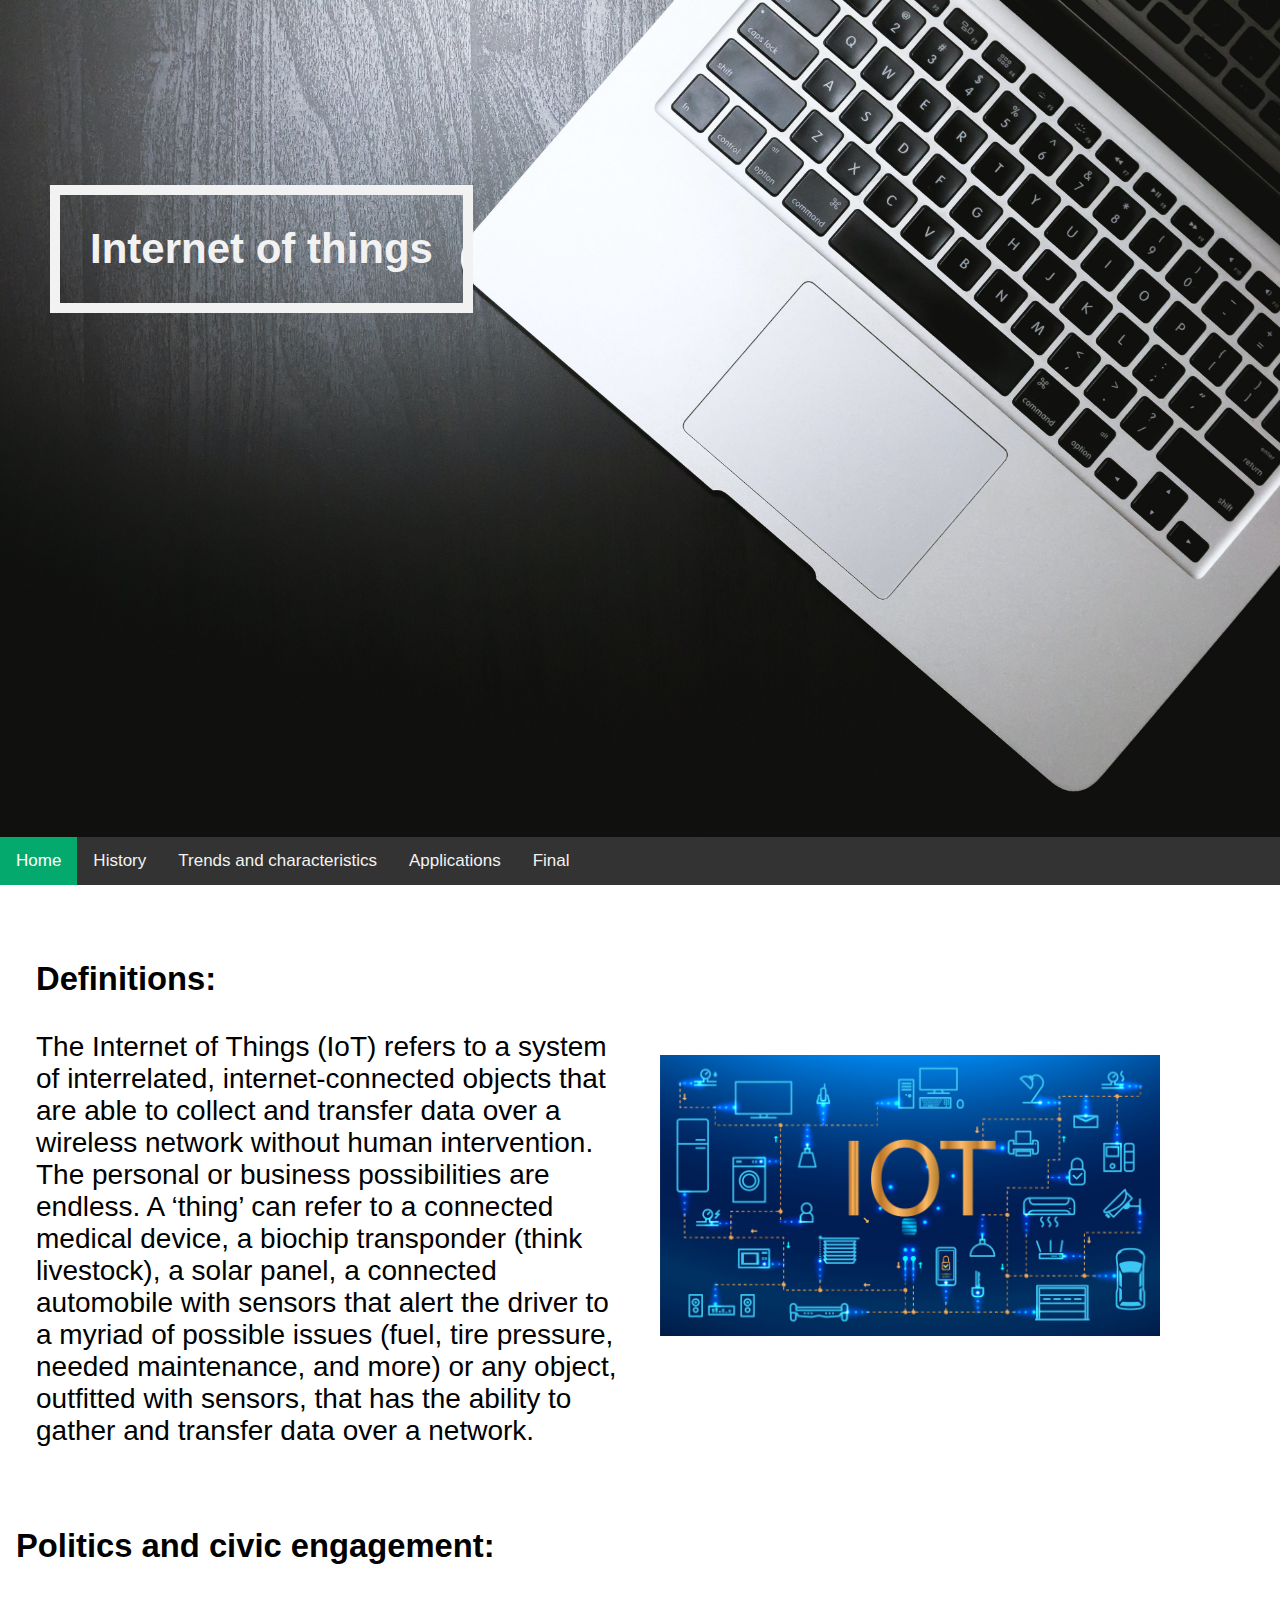
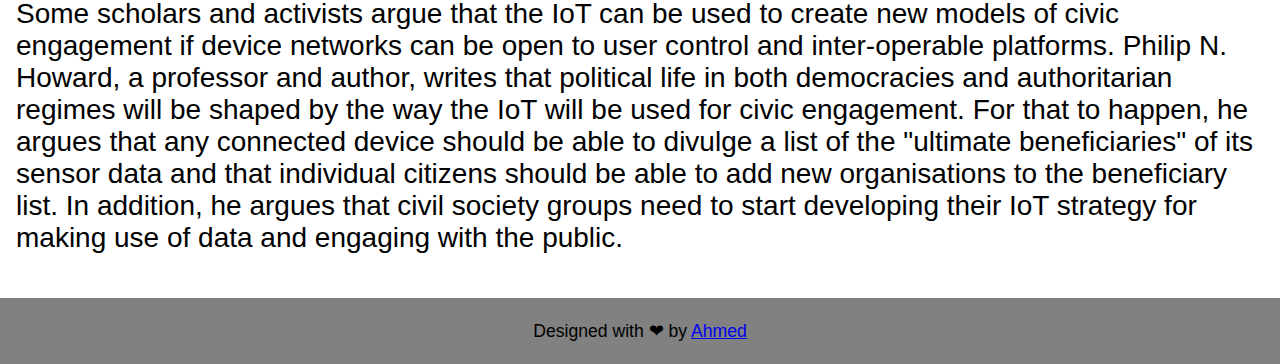
==== index.html @ f34006db "initial commit for html project" ====
<!DOCTYPE html>
<html lang="en">
  <head>
    <meta charset="UTF-8" />
    <meta http-equiv="X-UA-Compatible" content="IE=edge" />
    <meta name="viewport" content="width=device-width, initial-scale=1.0" />
    <link rel="stylesheet" href="css/style.css" />
    <title>Internet of things | Website</title>
  </head>
  <body>
    <div class="header h1">
      <h2 class="hero-title">Internet of things</h2>
    </div>

    <div id="navbar">
      <a class="active" href="index.html">Home</a>
      <a href="history.html">History</a>
      <a href="importance.html">Trends and characteristics</a>
      <a href="applications.html">Applications</a>
      <a href="final.html">Final</a>
    </div>

    <div class="content">
      <div class="row">
        <div class="column">
          <h3>Definitions:</h3>
          <p>
            The Internet of Things (IoT) refers to a system of interrelated, internet-connected objects that are able to collect and transfer data over a wireless network without human intervention.
            The personal or business possibilities are endless. A ‘thing’ can refer to a connected medical device, a biochip transponder (think livestock), a solar panel, a connected automobile with sensors that alert the driver to a myriad of possible issues (fuel, tire pressure, needed maintenance, and more) or any object, outfitted with sensors, that has the ability to gather and transfer data over a network.
          </p>
        </div>
        <div class="column">
          <br><br><br><br>
          <img src="1.jpg" alt="">
        </div>
      </div>
      <h3>Politics and civic engagement:</h3>
      <p>
        Some scholars and activists argue that the IoT can be used to create new models of civic engagement if device networks can be open to user control and inter-operable platforms. Philip N. Howard, a professor and author, writes that political life in both democracies and authoritarian regimes will be shaped by the way the IoT will be used for civic engagement. For that to happen, he argues that any connected device should be able to divulge a list of the "ultimate beneficiaries" of its sensor data and that individual citizens should be able to add new organisations to the beneficiary list. In addition, he argues that civil society groups need to start developing their IoT strategy for making use of data and engaging with the public.
      </p>
    </div>
    <div class="footer">
      <p>Designed with ❤ by <a href="#">Ahmed</a></p>
    </div>

    <script src="js/code.js"></script>
  </body>
</html>
---- css/style.css ----
body {
  margin: 0;
  font-size: 28px;
  font-family: Arial, Helvetica, sans-serif;
}

* {
  box-sizing: border-box;
}

.header {
  background-position: top center;
  background-repeat: no-repeat;
  background-size: cover;
  background-attachment: fixed;
  padding-left: 50px;
  padding-top: 150px;
  min-height: 93vh;
}

.h1 {
  background-image: url(../img/12.jpg);
}

.h2 {
  background-image: url(../img/12.jpg);
}

.h3 {
  background-image: url(../img/12.jpg);
}

.h4 {
  background-image: url(../img/12.jpg);
}

.h5 {
  background-image: url(../img/12.jpg);
}

.header h2 {
  color: #f2f2f2;
  border: #f2f2f2 10px solid;
  padding: 30px;
  display: inline-block;
}

.header p {
  font-size: 1.2rem;
  line-height: 1.5em;
}

#navbar {
  overflow: hidden;
  background-color: #333;
}

#navbar a {
  float: left;
  display: block;
  color: #f2f2f2;
  text-align: center;
  padding: 14px 16px;
  text-decoration: none;
  font-size: 17px;
}

#navbar a:hover {
  background-color: #ddd;
  color: black;
}

#navbar a.active {
  background-color: #04aa6d;
  color: white;
}

.content {
  padding: 16px;
}

.column {
  float: left;
  width: 50%;
  margin-top: 6px;
  padding: 20px;
}

.column img {
  width: 500px;
}
.row:after {
  content: "";
  display: table;
  clear: both;
}

.footer {
  padding: 5px;
  background-color: rgb(129, 129, 129);
}

.footer p {
  font-size: 1.1rem;
  text-align: center;
}

.sticky {
  position: fixed;
  top: 0;
  width: 100%;
}

.sticky + .content {
  padding-top: 60px;
}
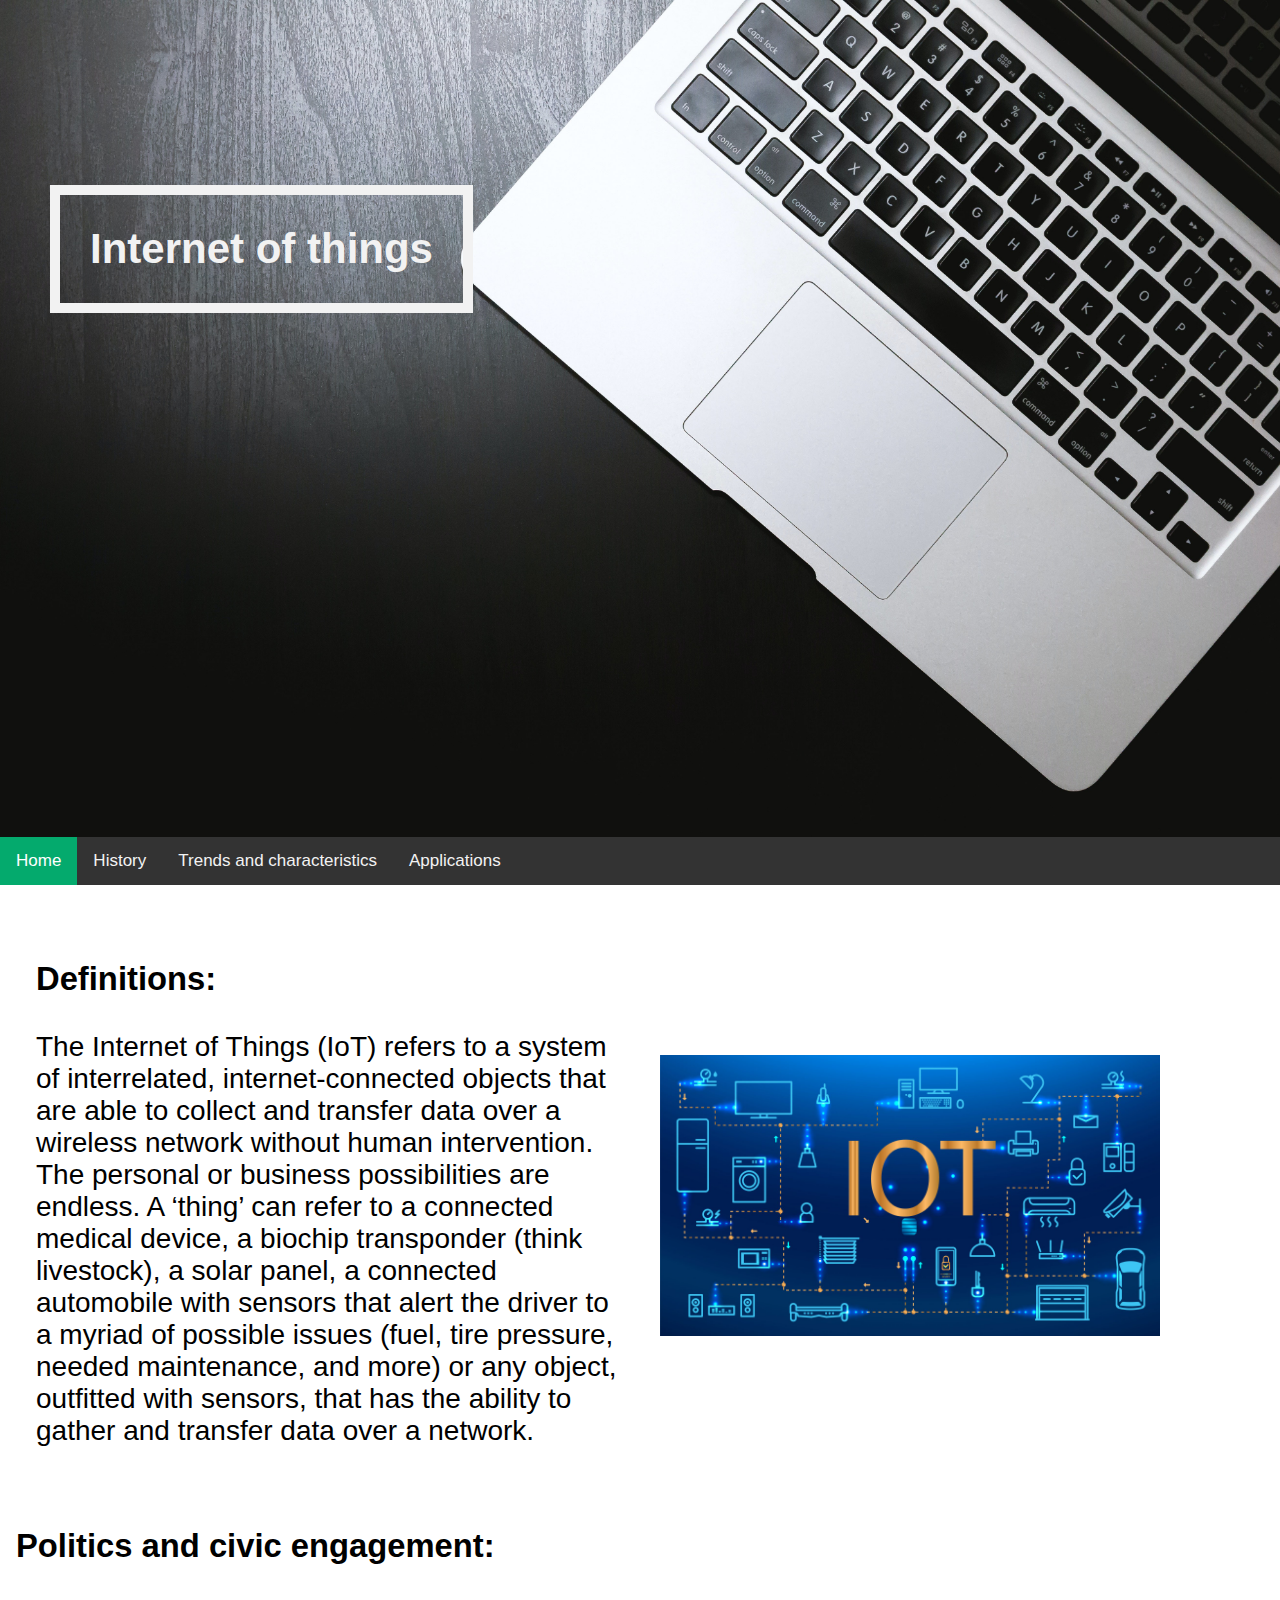
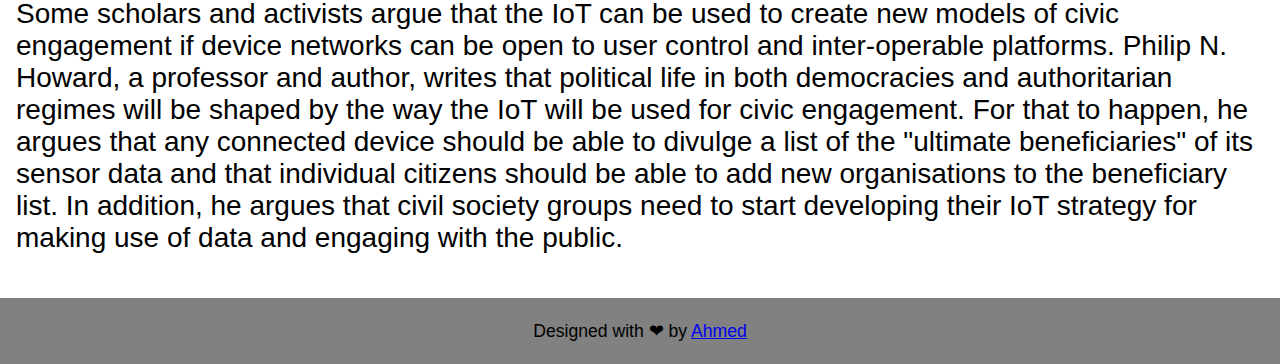
==== commit 2043fd37: "Update index.html" ====
--- a/index.html
+++ b/index.html
@@ -17,7 +17,7 @@
       <a href="history.html">History</a>
       <a href="importance.html">Trends and characteristics</a>
       <a href="applications.html">Applications</a>
-      <a href="final.html">Final</a>
+      
     </div>
 
     <div class="content">
